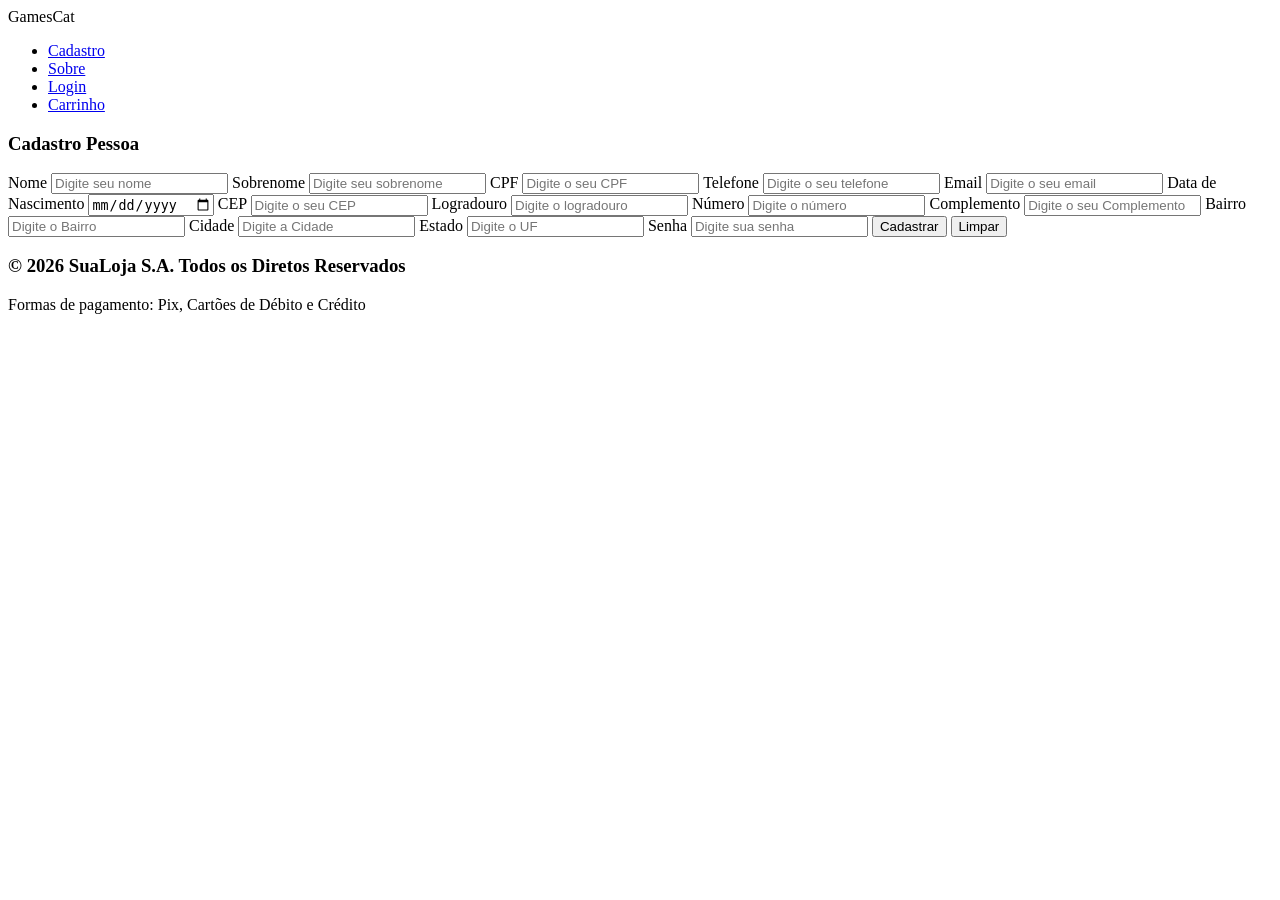
==== paginas/cadastro.html @ 0fedd14e "alteardo" ====
<!DOCTYPE html>
<html lang="pt-br">
<head>
    <meta charset="UTF-8">
    <meta name="viewport" content="width=device-width, initial-scale=1.0">
    <title>Minha Loja Virtual</title>

    <link rel="stylesheet" href="./css/style_cadastro.css">

</head>
<body>

    <main id="geral">
        <header id="cabecalho">
        <div id="logo">
            GamesCat
        </div>

        <nav id="menu">
            <ul>
                <li><a href="/paginas/cadastro.html"> Cadastro </a></li>
                <li><a href="/paginas/sobre.html"> Sobre </a></li>
                <li><a href="/paginas/login.html"> Login </a></li>
                <li><a href="/paginas/carrinho.html">Carrinho</a></li>
            </ul>
        </nav>
    </header>

    <section id="form">
        <h3>Cadastro Pessoa</h3>

        <form id="form">
            <label for="nome">Nome</label>
            <input type="text" name="nome" id="nome"
            class="input001" required maxlength="60"
            placeholder="Digite seu nome">
            <label for="sobrenome">Sobrenome</label>
            <input type="text" name="sobrenome" id="sobrenome"
            class="input001" required maxlength="60"
            placeholder="Digite seu sobrenome">
            <label for="cpf">CPF</label>
            <input type="text" name="cpf" id="cpf"
            class="input001" required maxlength="60"
            placeholder="Digite o seu CPF">
            <label for="telefone">Telefone</label>
            <input type="text" name="telefone" id="telefone"
            class="input001" required maxlength="60"
            placeholder="Digite o seu telefone">
            <label for="email">Email</label>
            <input type="text" name="email" id="email"
            class="input001" required maxlength="60"
            placeholder="Digite o seu email">
            <label for="datadenascimento">Data de Nascimento</label>
            <input type="date" name="datadenascimento" id="datadenascimento"
            class="input002" required maxlength="60"
            placeholder="Digite sua Data de Nascimento">
            <label for="cep">CEP</label>
            <input type="text" name="cep" id="cep"
            class="input001" required maxlength="60"
            placeholder="Digite o seu CEP">
            <label for="logradouro">Logradouro</label>
            <input type="text" name="logradouro" id="logradouro"
            class="input001" required maxlength="60"
            placeholder="Digite o logradouro">
            <label for="numero">Número</label>
            <input type="text" name="numero" id="numero"
            class="input001" required maxlength="60"
            placeholder="Digite o número">
            <label for="complemento">Complemento</label>
            <input type="text" name="complemento" id="complemento"
            class="input001" required maxlength="60"
            placeholder="Digite o seu Complemento">
            <label for="bairro">Bairro</label>
            <input type="text" name="bairro" id="bairro"
            class="input001" required maxlength="60"
            placeholder="Digite o Bairro">
            <label for="cidade">Cidade</label>
            <input type="text" name="cidade" id="cidade"
            class="input001" required maxlength="60"
            placeholder="Digite a Cidade">
            <label for="estado">Estado</label>
            <input type="text" name="estado" id="estado"
            class="input001" required maxlength="60"
            placeholder="Digite o UF">
            <label for="senha">Senha</label>
            <input type="text" name="senha" id="senha"
            class="input001" required maxlength="60"
            placeholder="Digite sua senha">

            <button>Cadastrar</button>
            <button>Limpar</button>
            
          

        </form>
    </section>


    </section> 
    
    <footer id="rodape">
        <h3>&copy 2026 SuaLoja S.A. Todos os Diretos Reservados</h3>
        <p>Formas de pagamento: Pix, Cartões de Débito e Crédito</p>
    </footer>

 </main>


    
</body>
</html>
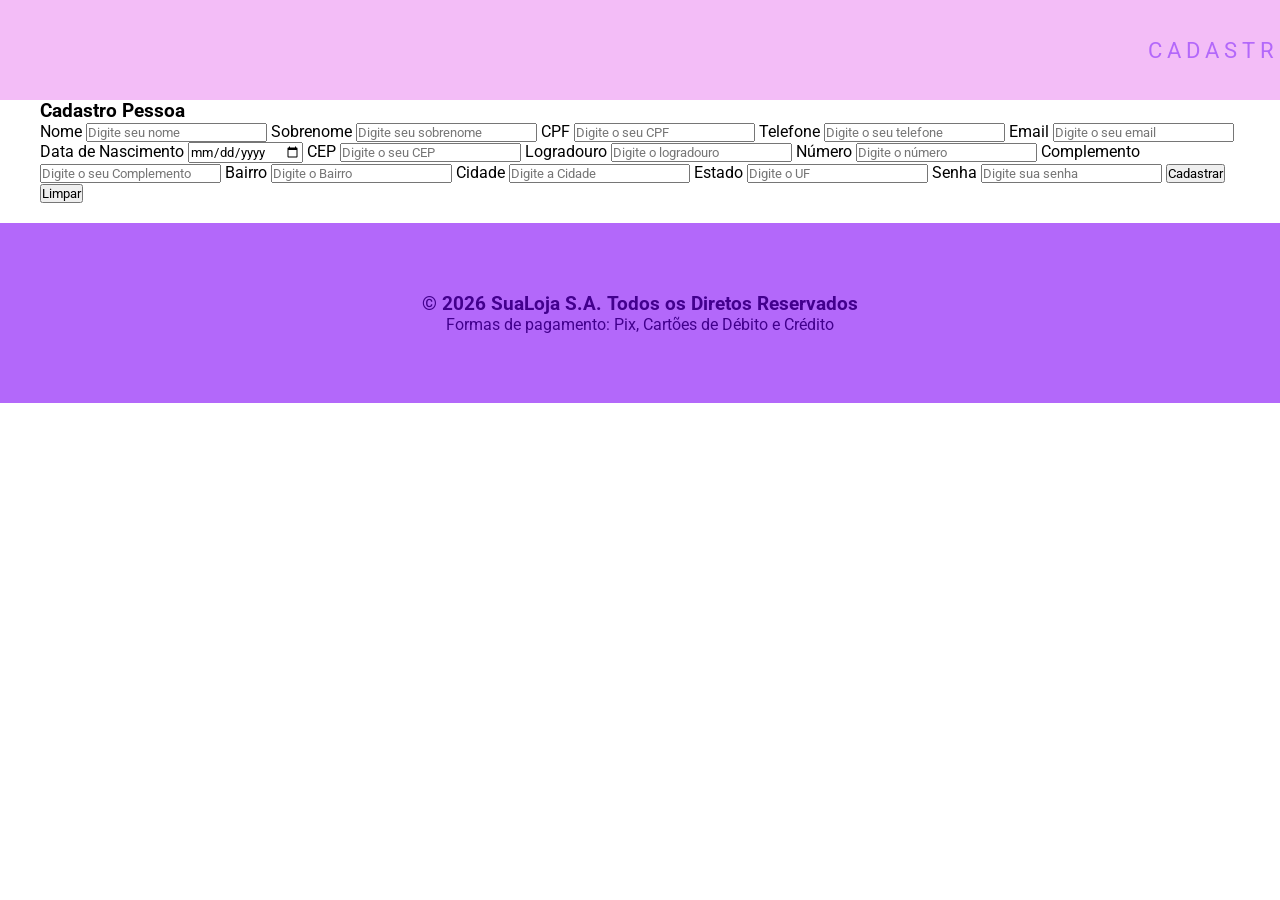
==== commit e28d554f: "alterado e criado carrinho.js" ====
--- a/paginas/cadastro.html
+++ b/paginas/cadastro.html
@@ -5,7 +5,7 @@
     <meta name="viewport" content="width=device-width, initial-scale=1.0">
     <title>Minha Loja Virtual</title>
 
-    <link rel="stylesheet" href="./css/style_cadastro.css">
+    <link rel="stylesheet" href="/css/style_cadastro.css">
 
 </head>
 <body>
--- a/css/style_cadastro.css
+++ b/css/style_cadastro.css
@@ -0,0 +1,191 @@
+@import url(style_estrutura_pagina.css);
+
+/*DEFINE AS CONFIGURAÇÔES EM TODOS OS ELEMENTOS DA PÁGINA*/
+*{
+    margin: 0px;
+    padding: 0px;
+    box-sizing: border-box;
+    font-family: roboto;
+}
+
+/*CRIANDO VARIÁVEIS*/
+:root{
+    --cor01: #d5d1ec;
+    --cor02: #b368fa;
+    --cor03: #e0cef0;
+    --branca: #ffffff;
+}
+
+/*FORMATANDO A TAG main PELO ID geral*/
+#geral{
+    margin: auto;
+    width: 1200px;
+    max-width: 100%;
+}
+
+/*FORMATANDO O CABEÇALHO*/
+#cabecalho{
+    width: 200%;
+    display: flex;
+    justify-content: space-between;
+    align-items: center;
+    padding: 20px 60px;
+    height: 100px;
+    background-color: rgb(243, 189, 247);
+}
+
+/*CONFIGURANDO MENU DA HORIZONTAL*/
+#menu ul {
+    display: flex;
+    gap: 50px;
+    list-style: none;
+}
+
+#menu ul img{
+    width: 45px;
+    height: 25px;
+}
+
+/*FORMATANDO O DIV*/  
+
+#principal {
+      width: 900px;
+      margin: 30px auto;
+      display: flex;
+      justify-content: space-between;
+      align-items: flex-start;
+      gap: 5px;
+    }
+    
+#conteudo{
+        width: 100%;
+}
+
+#titulo{
+    width: 900px;
+    margin: 20px auto;
+    background-color: #e0cef0;
+    padding: 18px;
+    text-align: center;
+}
+
+#produtos{
+    width: 540px;
+    display: flex;
+    flex-direction: column;
+    gap: 20px;
+}
+    
+#resumo {
+        width: 220px;
+        min-width: 280px;
+        border: 1px solid #000000;
+        padding: 15px;
+
+        display: flex;
+        flex-direction: column;
+        gap: 10px;
+}
+
+.produto{
+        display: flex;
+        align-items: center;
+        gap: 15px;
+        border-bottom: 1px solid #ffffff;
+        padding: 15px 0;
+}
+
+.produto p{
+    width: 55px;
+    font-size: 15px;
+}
+
+.produto input{
+    width: 45px;
+    height: 25px;
+}
+
+.produto img{
+    width: 110px;
+    height: 110px;
+}
+
+#resumo input, #resumo p, #resumo h3{
+    width: 100%;
+    padding: 10px;
+    margin-bottom: 10px;
+    border: 1px solid #9d6ee9;
+    background-color: #d5d1ec;;
+    color: rgb(10, 10, 10);
+    border-radius: 4px;
+}
+
+#resumo input{
+    background-color: #d5d1ec;
+    color: rgb(0, 0, 0);
+    border: 1px solid #9d6ee9;
+}
+
+.box-resumo{
+    border: 1px solid #000000;
+    padding: 10px;
+    margin-bottom: 15px;
+}
+
+.box-resumo h4{
+    background: #401f5b;
+    color: white;
+    text-align: center;
+    padding: 10px;
+    border-radius: 4px;
+    margin-bottom: 10px;
+}
+
+.box-resumo input{
+    width: 100%;
+    padding: 10px;
+    background: white;
+    color: black;
+    border: 1px solid #999;
+}
+
+.box-resumo input::placeholder{
+    color: rgb(0, 0, 0)
+}
+
+.box-resumo p,
+.box-resumo h3{
+    margin: 8px 0;
+}
+
+#resumo button{
+    width: 100%;
+    padding: 12px;
+    border: none;
+    border-radius: 4px;
+    font-weight: bold;
+    color: rgb(255, 255, 255);
+    cursor: pointer;
+    margin-top: 8px;
+}
+
+#resumo button:first-of-type{
+    background-color: #401f5b;
+}
+
+#resumo button:last-of-type{
+    background-color: #d5d1ec;
+    color: black;
+}
+
+.nome{
+    width: 140px;
+}
+
+.preco{
+    width: 80px;
+}
+
+#rodape{
+    width: 200%;
+}
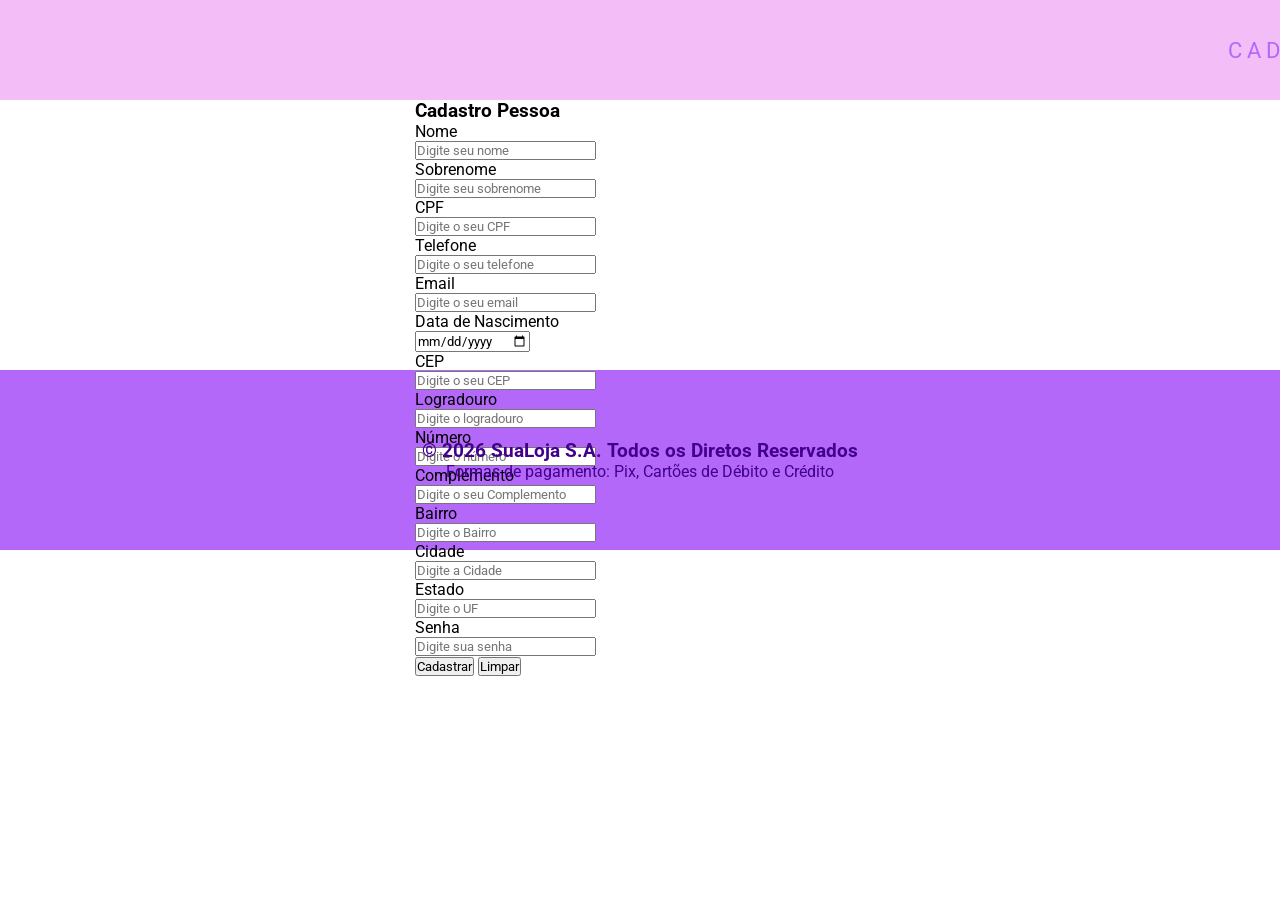
==== commit 4857e277: "alterado e corrigido erro" ====
--- a/paginas/cadastro.html
+++ b/paginas/cadastro.html
@@ -5,7 +5,7 @@
     <meta name="viewport" content="width=device-width, initial-scale=1.0">
     <title>Minha Loja Virtual</title>
 
-    <link rel="stylesheet" href="/css/style_cadastro.css">
+    <link rel="stylesheet" href="../css/style_cadastro.css">
 
 </head>
 <body>
@@ -90,22 +90,19 @@
             <button>Cadastrar</button>
             <button>Limpar</button>
             
-          
-
+    
         </form>
     </section>
 
-
-    </section> 
+</main>
+   
     
     <footer id="rodape">
         <h3>&copy 2026 SuaLoja S.A. Todos os Diretos Reservados</h3>
         <p>Formas de pagamento: Pix, Cartões de Débito e Crédito</p>
     </footer>
 
- </main>
 
 
-    
 </body>
 </html>
--- a/css/style_cadastro.css
+++ b/css/style_cadastro.css
@@ -19,7 +19,7 @@
 /*FORMATANDO A TAG main PELO ID geral*/
 #geral{
     margin: auto;
-    width: 1200px;
+    width: 100%px;
     max-width: 100%;
 }
 
@@ -41,14 +41,19 @@
     list-style: none;
 }
 
-#menu ul img{
-    width: 45px;
-    height: 25px;
+#form{
+    width: 450px;
+    height: 250px;
+    
+}
+
+input, label{
+    display: block;
 }
 
 /*FORMATANDO O DIV*/  
 
-#principal {
+/* #principal {
       width: 900px;
       margin: 30px auto;
       display: flex;
@@ -59,133 +64,7 @@
     
 #conteudo{
         width: 100%;
-}
-
-#titulo{
-    width: 900px;
-    margin: 20px auto;
-    background-color: #e0cef0;
-    padding: 18px;
-    text-align: center;
-}
-
-#produtos{
-    width: 540px;
-    display: flex;
-    flex-direction: column;
-    gap: 20px;
-}
-    
-#resumo {
-        width: 220px;
-        min-width: 280px;
-        border: 1px solid #000000;
-        padding: 15px;
-
         display: flex;
         flex-direction: column;
-        gap: 10px;
 }
-
-.produto{
-        display: flex;
-        align-items: center;
-        gap: 15px;
-        border-bottom: 1px solid #ffffff;
-        padding: 15px 0;
-}
-
-.produto p{
-    width: 55px;
-    font-size: 15px;
-}
-
-.produto input{
-    width: 45px;
-    height: 25px;
-}
-
-.produto img{
-    width: 110px;
-    height: 110px;
-}
-
-#resumo input, #resumo p, #resumo h3{
-    width: 100%;
-    padding: 10px;
-    margin-bottom: 10px;
-    border: 1px solid #9d6ee9;
-    background-color: #d5d1ec;;
-    color: rgb(10, 10, 10);
-    border-radius: 4px;
-}
-
-#resumo input{
-    background-color: #d5d1ec;
-    color: rgb(0, 0, 0);
-    border: 1px solid #9d6ee9;
-}
-
-.box-resumo{
-    border: 1px solid #000000;
-    padding: 10px;
-    margin-bottom: 15px;
-}
-
-.box-resumo h4{
-    background: #401f5b;
-    color: white;
-    text-align: center;
-    padding: 10px;
-    border-radius: 4px;
-    margin-bottom: 10px;
-}
-
-.box-resumo input{
-    width: 100%;
-    padding: 10px;
-    background: white;
-    color: black;
-    border: 1px solid #999;
-}
-
-.box-resumo input::placeholder{
-    color: rgb(0, 0, 0)
-}
-
-.box-resumo p,
-.box-resumo h3{
-    margin: 8px 0;
-}
-
-#resumo button{
-    width: 100%;
-    padding: 12px;
-    border: none;
-    border-radius: 4px;
-    font-weight: bold;
-    color: rgb(255, 255, 255);
-    cursor: pointer;
-    margin-top: 8px;
-}
-
-#resumo button:first-of-type{
-    background-color: #401f5b;
-}
-
-#resumo button:last-of-type{
-    background-color: #d5d1ec;
-    color: black;
-}
-
-.nome{
-    width: 140px;
-}
-
-.preco{
-    width: 80px;
-}
-
-#rodape{
-    width: 200%;
-}+ */
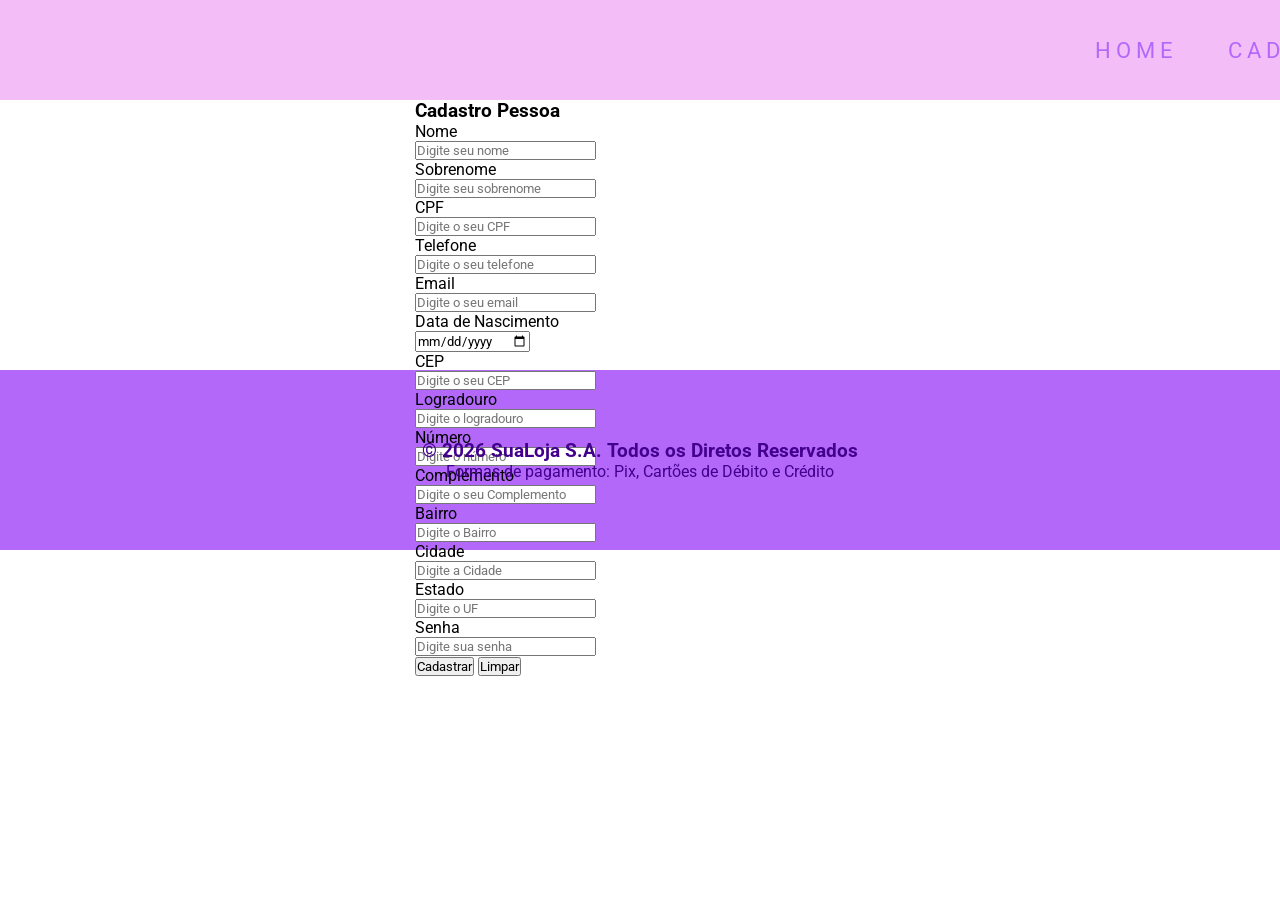
==== commit c24e1044: "criado o home" ====
--- a/paginas/cadastro.html
+++ b/paginas/cadastro.html
@@ -18,6 +18,7 @@
 
         <nav id="menu">
             <ul>
+                <li><a href="../index.html"> Home </a></li>
                 <li><a href="/paginas/cadastro.html"> Cadastro </a></li>
                 <li><a href="/paginas/sobre.html"> Sobre </a></li>
                 <li><a href="/paginas/login.html"> Login </a></li>
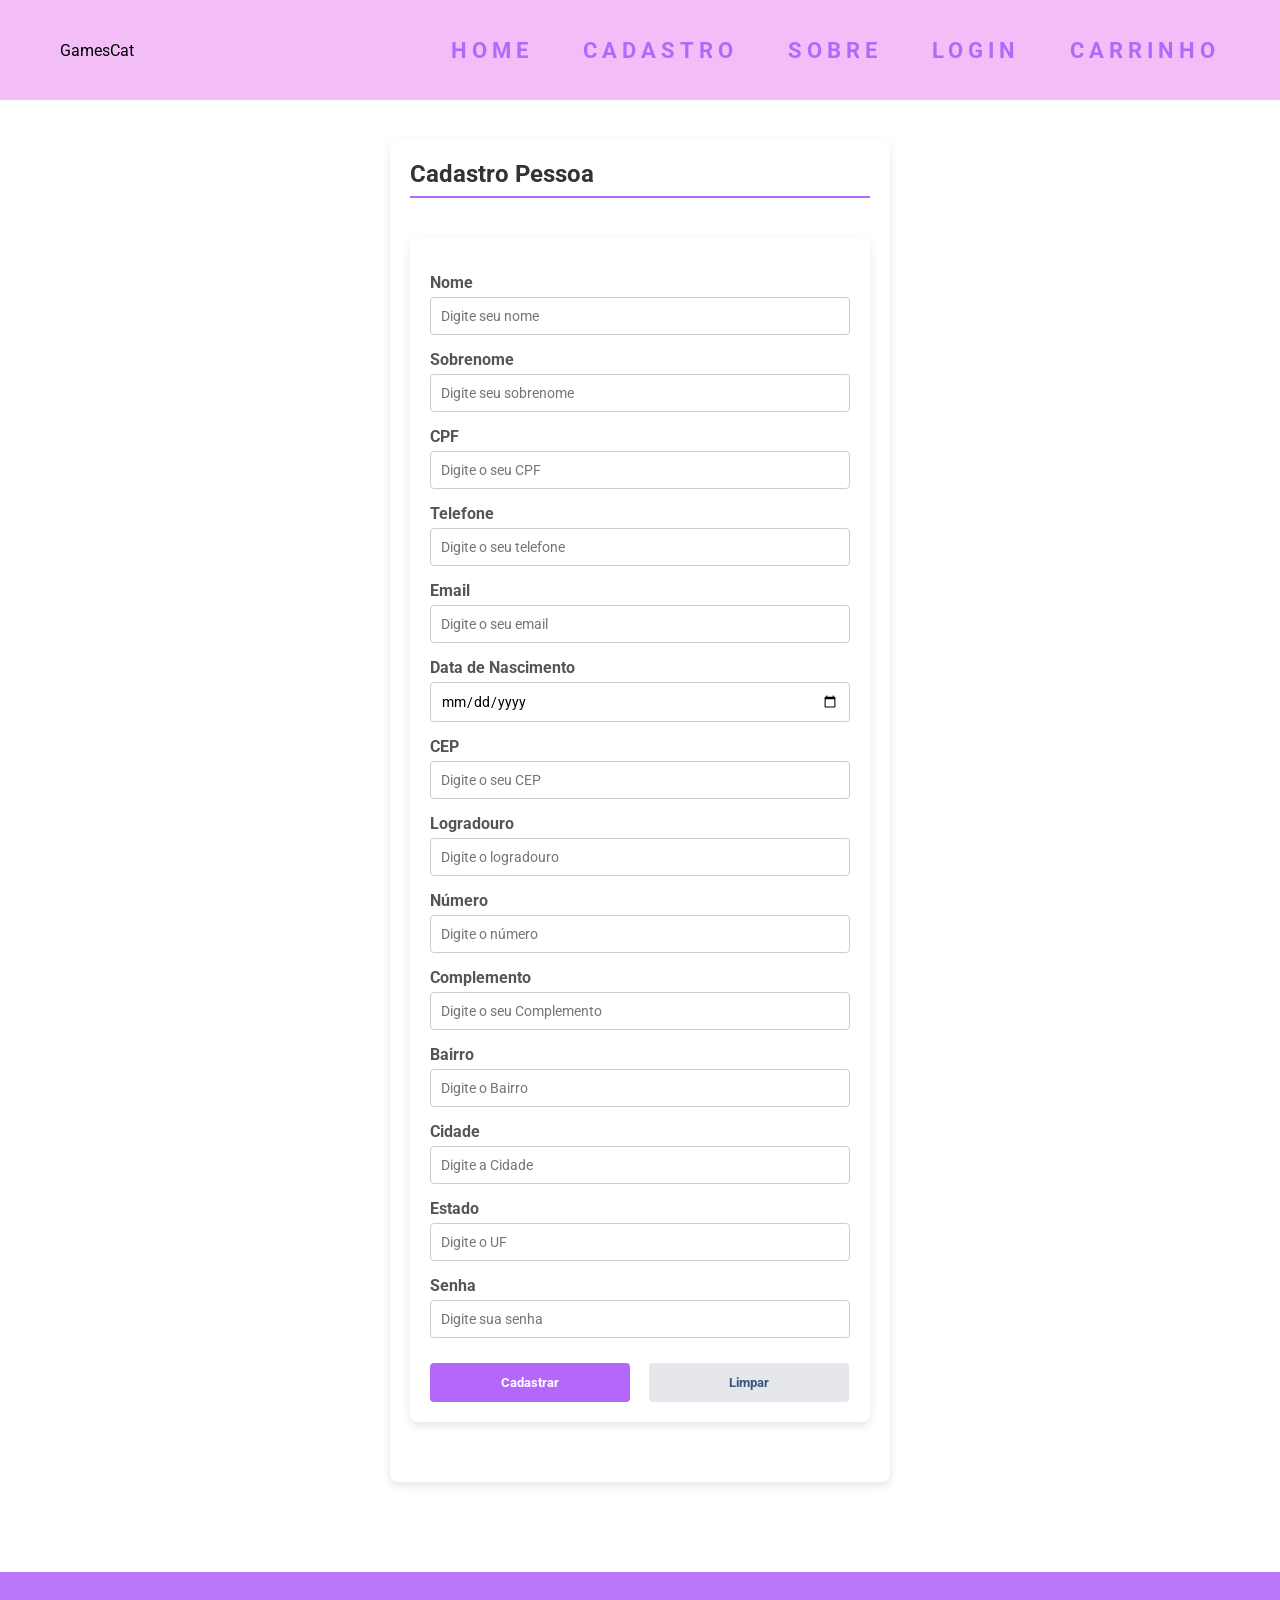
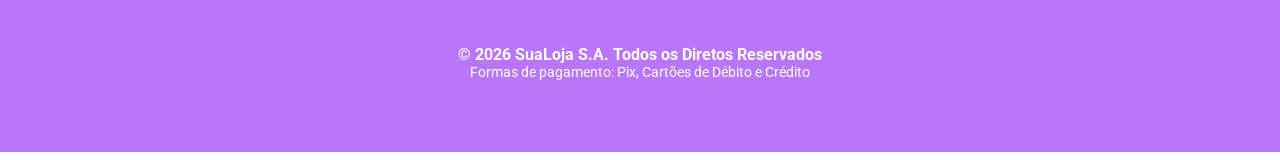
==== commit 890b7aee: "criada a pasta   js/consulta_cep.js e alterado" ====
--- a/paginas/cadastro.html
+++ b/paginas/cadastro.html
@@ -35,54 +35,67 @@
             <input type="text" name="nome" id="nome"
             class="input001" required maxlength="60"
             placeholder="Digite seu nome">
+
             <label for="sobrenome">Sobrenome</label>
             <input type="text" name="sobrenome" id="sobrenome"
             class="input001" required maxlength="60"
             placeholder="Digite seu sobrenome">
+
             <label for="cpf">CPF</label>
             <input type="text" name="cpf" id="cpf"
             class="input001" required maxlength="60"
             placeholder="Digite o seu CPF">
+
             <label for="telefone">Telefone</label>
             <input type="text" name="telefone" id="telefone"
             class="input001" required maxlength="60"
             placeholder="Digite o seu telefone">
+
             <label for="email">Email</label>
             <input type="text" name="email" id="email"
             class="input001" required maxlength="60"
             placeholder="Digite o seu email">
+
             <label for="datadenascimento">Data de Nascimento</label>
             <input type="date" name="datadenascimento" id="datadenascimento"
             class="input002" required maxlength="60"
             placeholder="Digite sua Data de Nascimento">
+
             <label for="cep">CEP</label>
             <input type="text" name="cep" id="cep"
             class="input001" required maxlength="60"
             placeholder="Digite o seu CEP">
+
             <label for="logradouro">Logradouro</label>
             <input type="text" name="logradouro" id="logradouro"
             class="input001" required maxlength="60"
             placeholder="Digite o logradouro">
+
             <label for="numero">Número</label>
             <input type="text" name="numero" id="numero"
             class="input001" required maxlength="60"
             placeholder="Digite o número">
+
             <label for="complemento">Complemento</label>
             <input type="text" name="complemento" id="complemento"
             class="input001" required maxlength="60"
             placeholder="Digite o seu Complemento">
+
             <label for="bairro">Bairro</label>
             <input type="text" name="bairro" id="bairro"
             class="input001" required maxlength="60"
             placeholder="Digite o Bairro">
+
             <label for="cidade">Cidade</label>
             <input type="text" name="cidade" id="cidade"
             class="input001" required maxlength="60"
             placeholder="Digite a Cidade">
+
             <label for="estado">Estado</label>
             <input type="text" name="estado" id="estado"
             class="input001" required maxlength="60"
             placeholder="Digite o UF">
+            
             <label for="senha">Senha</label>
             <input type="text" name="senha" id="senha"
             class="input001" required maxlength="60"
--- a/css/style_cadastro.css
+++ b/css/style_cadastro.css
@@ -1,14 +1,15 @@
 @import url(style_estrutura_pagina.css);
+@import url('../css/style_estrutura_pagina.css'); 
 
-/*DEFINE AS CONFIGURAÇÔES EM TODOS OS ELEMENTOS DA PÁGINA*/
+/* DEFINE AS CONFIGURAÇÕES EM TODOS OS ELEMENTOS DA PÁGINA */
 *{
     margin: 0px;
     padding: 0px;
     box-sizing: border-box;
-    font-family: roboto;
+    font-family: 'Roboto', sans-serif;
 }
 
-/*CRIANDO VARIÁVEIS*/
+/* CRIANDO VARIÁVEIS */
 :root{
     --cor01: #d5d1ec;
     --cor02: #b368fa;
@@ -16,16 +17,14 @@
     --branca: #ffffff;
 }
 
-/*FORMATANDO A TAG main PELO ID geral*/
-#geral{
+#geral {
     margin: auto;
-    width: 100%px;
-    max-width: 100%;
+    width: 100%; 
 }
 
-/*FORMATANDO O CABEÇALHO*/
-#cabecalho{
-    width: 200%;
+/* FORMATANDO O CABEÇALHO */
+#cabecalho {
+    width: 100%; 
     display: flex;
     justify-content: space-between;
     align-items: center;
@@ -34,37 +33,96 @@
     background-color: rgb(243, 189, 247);
 }
 
-/*CONFIGURANDO MENU DA HORIZONTAL*/
+/* CONFIGURANDO MENU DA HORIZONTAL */
 #menu ul {
     display: flex;
     gap: 50px;
     list-style: none;
 }
 
-#form{
-    width: 450px;
-    height: 250px;
-    
+#menu a {
+    text-decoration: none;
+    color: black;
+    font-weight: bold;
 }
 
-input, label{
-    display: block;
+/* FORMATANDO A SEÇÃO DO FORMULÁRIO */
+#form {
+    width: 100%;
+    max-width: 500px; 
+    margin: 40px auto;
+    padding: 20px;
+    background-color: var(--branca);
+    border-radius: 8px;
+    box-shadow: 0px 4px 10px rgba(0, 0, 0, 0.1); 
 }
 
-/*FORMATANDO O DIV*/  
+#form h3 {
+    margin-bottom: 20px;
+    font-size: 24px;
+    color: #333;
+    border-bottom: 2px solid var(--cor02);
+    padding-bottom: 8px;
+}
 
-/* #principal {
-      width: 900px;
-      margin: 30px auto;
-      display: flex;
-      justify-content: space-between;
-      align-items: flex-start;
-      gap: 5px;
-    }
-    
-#conteudo{
-        width: 100%;
-        display: flex;
-        flex-direction: column;
+/* ESTILIZANDO INPUTS E LABELS */
+label {
+    display: block;
+    margin-top: 15px;
+    margin-bottom: 5px;
+    font-weight: bold;
+    color: #555;
 }
- */
+
+input {
+    display: block;
+    width: 100%; 
+    padding: 10px;
+    border: 1px solid #ccc;
+    border-radius: 4px;
+    font-size: 14px;
+}
+
+input:focus {
+    outline: none;
+    border-color: var(--cor02);
+}
+
+/* BOTÕES DE CADASTRAR E LIMPAR */
+#form button {
+    margin-top: 25px;
+    padding: 12px 20px;
+    font-weight: bold;
+    border: none;
+    border-radius: 4px;
+    cursor: pointer;
+    width: calc(50% - 10px);
+    display: inline-block;
+}
+
+/*BOTÃO CADASTRAR*/
+#form button:first-of-type {
+    background-color: var(--cor02);
+    color: var(--branca);
+    margin-right: 15px;
+}
+
+/*BOTÃO LIMPAR*/
+#form button:last-of-type {
+    background-color: #e5e7eb;
+    color: #385584;
+}
+
+/*FORMATANDO O RODAPÉ*/
+#rodape {
+    background-color: var(--cor02); 
+    color: var(--branca);
+    text-align: center;
+    padding: 30px 20px;
+    margin-top: 50px;
+    width: 100%;
+    font-size: 16px;
+    margin-bottom: 8px;
+    font-size: 14px;
+    opacity: 0.9;
+}
